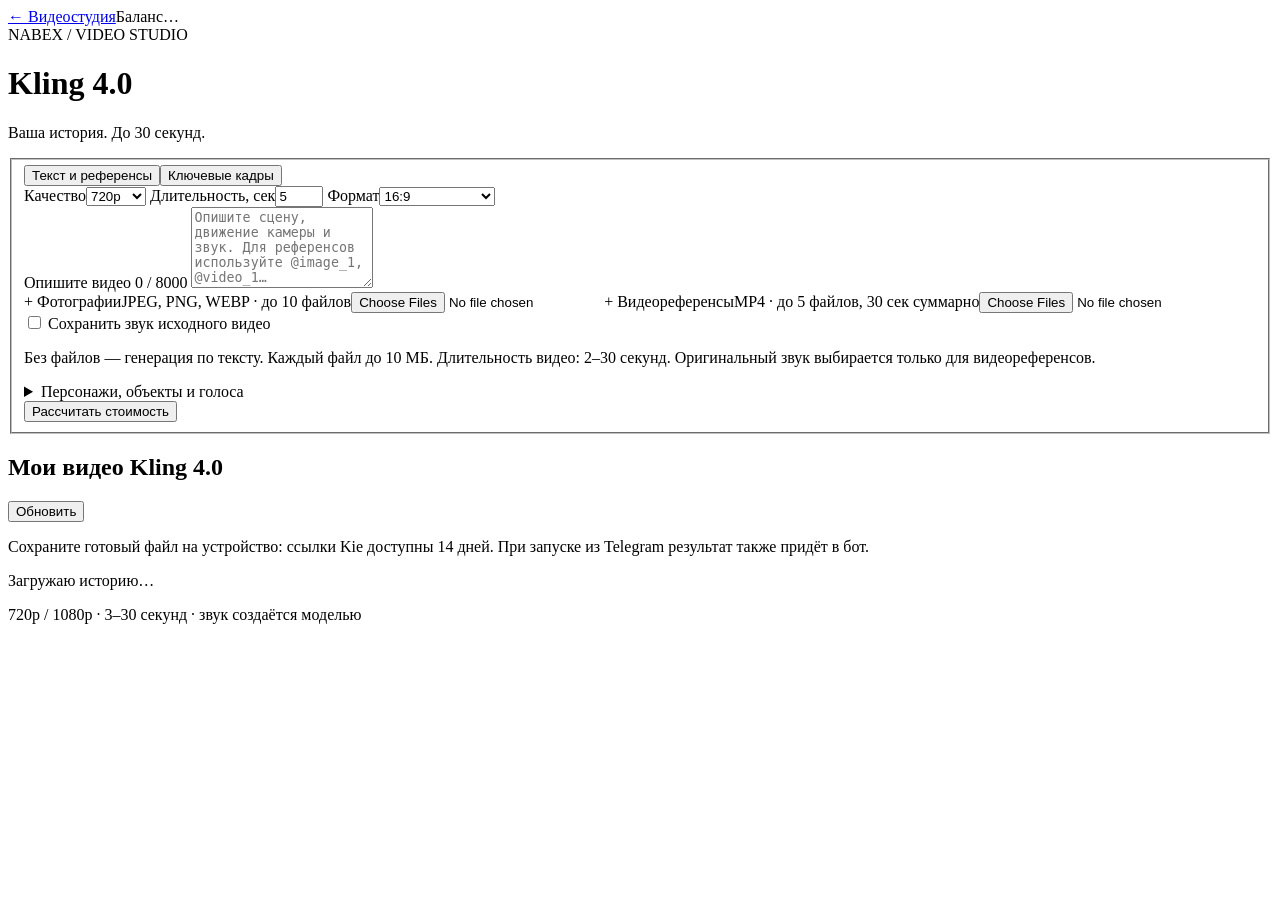
==== web_workspace_frontend/kling4/index.html @ ecc35704 "Add files via upload" ====
<!doctype html>
<html lang="ru"><head><meta charset="utf-8"><meta name="viewport" content="width=device-width,initial-scale=1">
<meta name="robots" content="noindex"><title>Kling 4.0 — NABEX</title>
<link rel="stylesheet" href="/api/kling4/ui/style.css?v=20261022">
<script src="https://telegram.org/js/telegram-web-app.js"></script>
<script defer src="/api/kling4/ui/app.js?v=20261022-v2"></script></head>
<body><main class="studio">
  <header><a class="back" href="/#workspace" id="back">← Видеостудия</a><span id="balance">Баланс…</span></header>
  <div class="hero"><span class="eyebrow">NABEX / VIDEO STUDIO</span><h1>Kling <span>4.0</span></h1><p>Ваша история. До 30 секунд.</p></div>
  <div id="notice" role="status" aria-live="polite" hidden></div>
  <form id="form"><fieldset id="controls">
    <div class="tabs" role="group" aria-label="Режим генерации">
      <button type="button" data-mode="reference" class="active">Текст и референсы</button><button type="button" data-mode="keyframe">Ключевые кадры</button>
    </div>
    <div class="settings">
      <label>Качество<select id="resolution"><option value="720p">720p</option><option value="1080p">1080p</option></select></label>
      <label>Длительность, сек<input id="duration" type="number" min="3" max="30" step="1" value="5" required></label>
      <label>Формат<select id="aspect"><option>16:9</option><option>9:16</option><option>1:1</option><option>21:9</option><option value="auto">Автоматически</option></select></label>
    </div>
    <label class="prompt-label" for="prompt">Опишите видео <span id="count">0 / 8000</span></label>
    <textarea id="prompt" maxlength="8000" rows="5" required placeholder="Опишите сцену, движение камеры и звук. Для референсов используйте @image_1, @video_1…"></textarea>
    <section id="referenceFields" class="materials">
      <div class="uploads"><label class="drop">+ Фотографии<span>JPEG, PNG, WEBP · до 10 файлов</span><input id="images" type="file" accept="image/jpeg,image/png,image/webp" multiple></label><label class="drop">+ Видеореференсы<span>MP4 · до 5 файлов, 30 сек суммарно</span><input id="videos" type="file" accept="video/mp4" multiple></label></div>
      <div id="imageList" class="file-list"></div><div id="videoList" class="file-list"></div>
      <label class="check"><input type="checkbox" id="keepSound"> Сохранить звук исходного видео</label>
      <p class="hint">Без файлов — генерация по тексту. Каждый файл до 10 МБ. Длительность видео: 2–30 секунд. Оригинальный звук выбирается только для видеореференсов.</p>
      <details><summary>Персонажи, объекты и голоса</summary><p class="hint">Дайте референсу имя латиницей, например Hero, и используйте @Hero в описании. До 15 референсов всего.</p>
        <div id="elements"></div><button type="button" id="addElement" class="secondary">+ Объект из 2–4 фото</button>
        <div id="voices"></div><button type="button" id="addVoice" class="secondary">+ Голос из MP3 / WAV</button>
      </details>
    </section>
    <section id="keyframeFields" class="materials" hidden>
      <div class="uploads"><label class="drop">+ Первый кадр<span>Обязательный</span><input id="first" type="file" accept="image/jpeg,image/png,image/webp"></label><label class="drop">+ Последний кадр<span>Необязательный</span><input id="last" type="file" accept="image/jpeg,image/png,image/webp"></label></div>
      <div id="firstList" class="file-list"></div><div id="lastList" class="file-list"></div>
      <label class="drop">+ Промежуточные кадры<span>До 8 изображений, в порядке загрузки</span><input id="keyframes" type="file" accept="image/jpeg,image/png,image/webp" multiple></label><div id="keyframeList" class="file-list"></div>
      <p class="hint">В описании используйте @first_frame, @keyframe_1 и @last_frame. Каждый файл до 10 МБ.</p>
    </section>
    <button type="submit" id="quoteBtn" class="primary full">Рассчитать стоимость</button>
  </fieldset></form>
  <section id="quote" class="quote" hidden><div><span class="eyebrow">СТОИМОСТЬ ГЕНЕРАЦИИ</span><strong id="price"></strong><p id="priceDetail"></p></div><button type="button" id="runBtn" class="primary">Запустить</button></section>
  <section class="history"><div class="section-head"><h2>Мои видео Kling 4.0</h2><button type="button" id="refresh" class="secondary">Обновить</button></div><p class="hint">Сохраните готовый файл на устройство: ссылки Kie доступны 14 дней. При запуске из Telegram результат также придёт в бот.</p><div id="jobs"><p class="hint">Загружаю историю…</p></div></section>
  <footer>720p / 1080p · 3–30 секунд · звук создаётся моделью</footer>
</main></body></html>
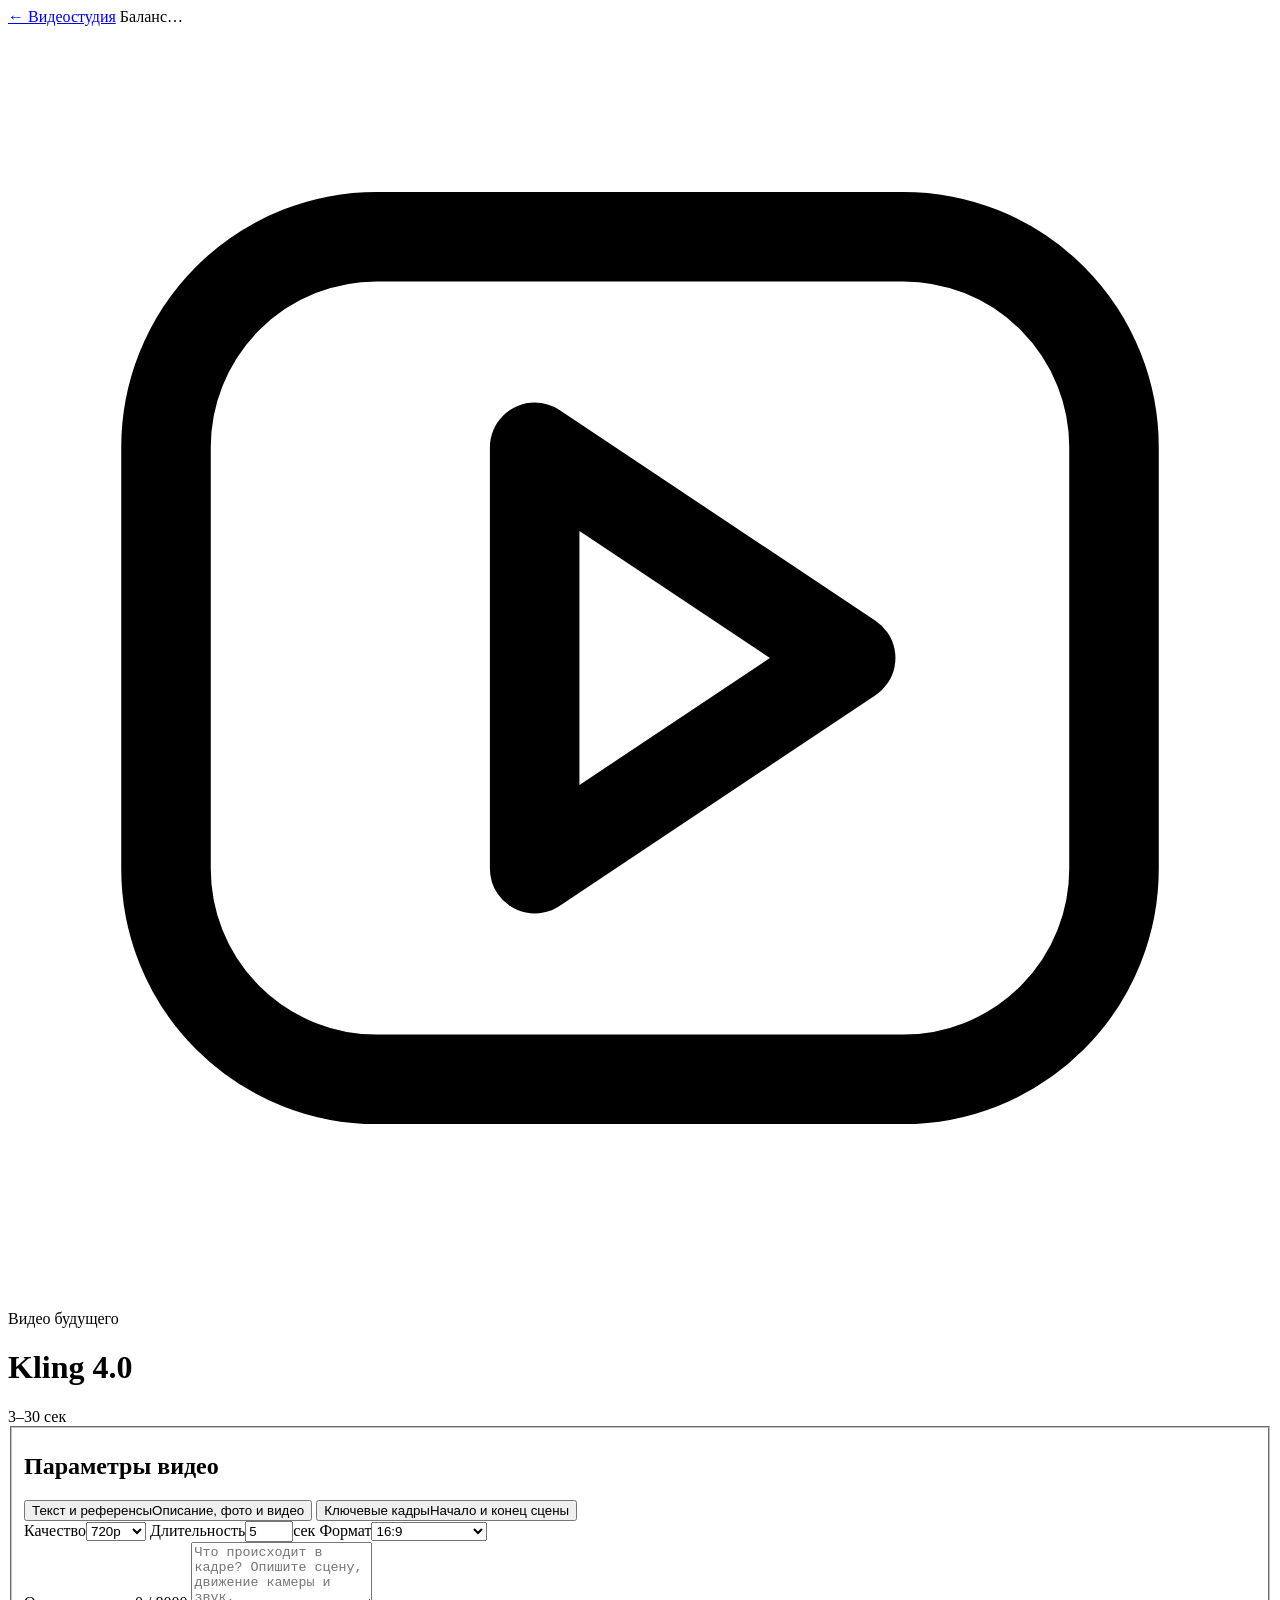
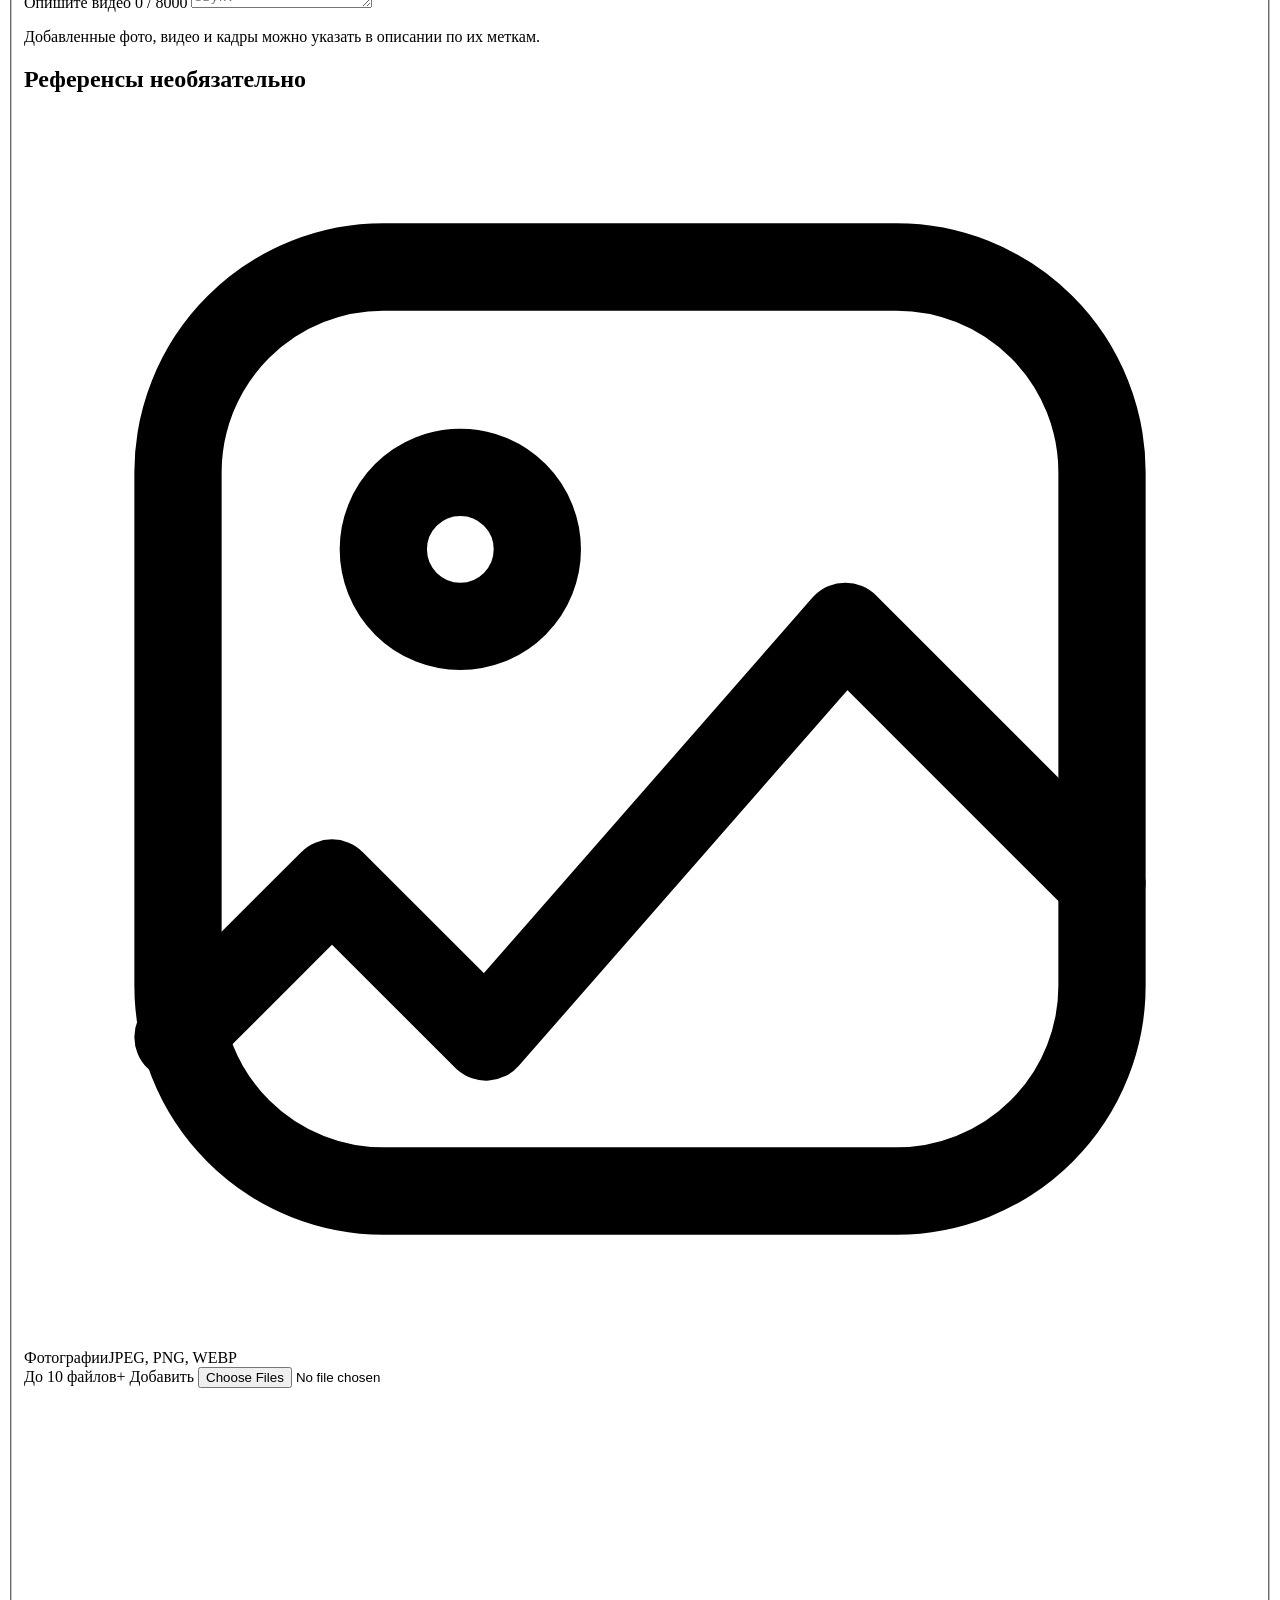
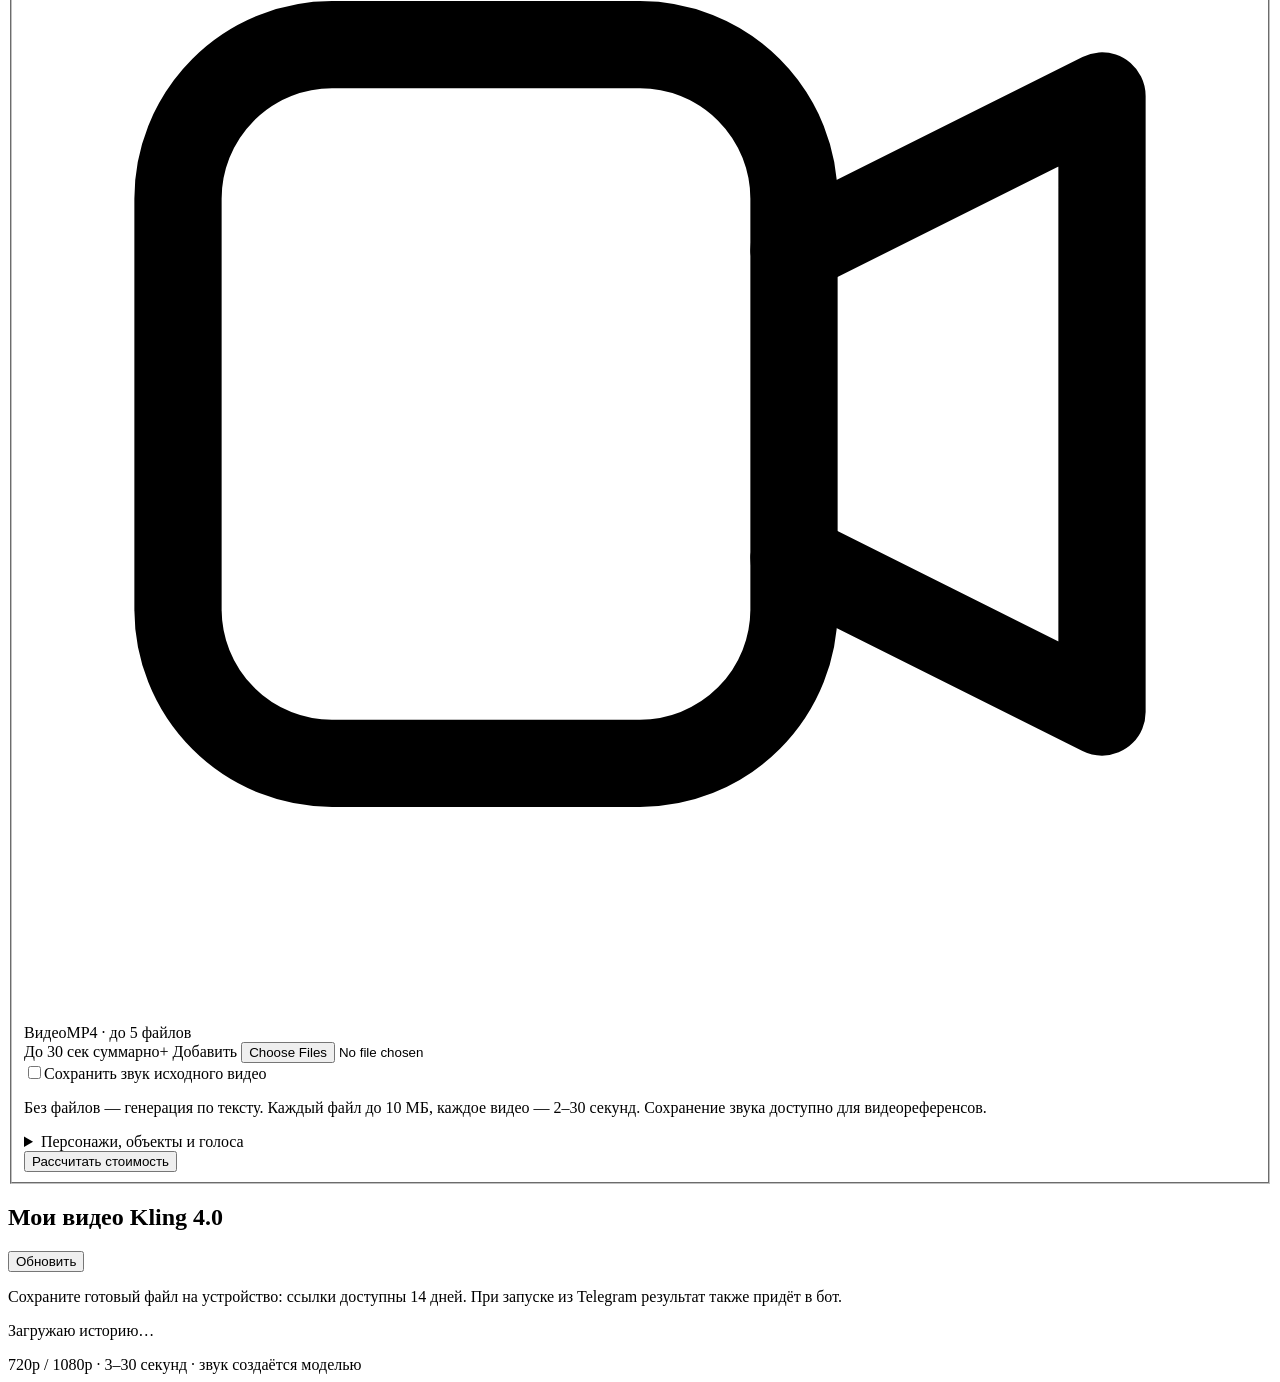
==== commit 1b846894: "Update index.html" ====
--- a/web_workspace_frontend/kling4/index.html
+++ b/web_workspace_frontend/kling4/index.html
@@ -1,43 +1,105 @@
 <!doctype html>
-<html lang="ru"><head><meta charset="utf-8"><meta name="viewport" content="width=device-width,initial-scale=1">
-<meta name="robots" content="noindex"><title>Kling 4.0 — NABEX</title>
-<link rel="stylesheet" href="/api/kling4/ui/style.css?v=20261022">
-<script src="https://telegram.org/js/telegram-web-app.js"></script>
-<script defer src="/api/kling4/ui/app.js?v=20261022-v2"></script></head>
-<body><main class="studio">
-  <header><a class="back" href="/#workspace" id="back">← Видеостудия</a><span id="balance">Баланс…</span></header>
-  <div class="hero"><span class="eyebrow">NABEX / VIDEO STUDIO</span><h1>Kling <span>4.0</span></h1><p>Ваша история. До 30 секунд.</p></div>
+<html lang="ru">
+<head>
+  <meta charset="utf-8">
+  <meta name="viewport" content="width=device-width,initial-scale=1,viewport-fit=cover">
+  <meta name="robots" content="noindex">
+  <meta name="theme-color" content="#050505">
+  <title>Kling 4.0 — NABEX</title>
+  <link rel="stylesheet" href="/api/kling4/ui/style.css?v=20261023-ui1">
+  <script src="https://telegram.org/js/telegram-web-app.js"></script>
+  <script defer src="/api/kling4/ui/app.js?v=20261022-v2"></script>
+</head>
+<body>
+<main class="studio">
+  <header class="topbar">
+    <a class="back" href="/#workspace" id="back">← Видеостудия</a>
+    <span class="balance" id="balance">Баланс…</span>
+  </header>
+
+  <div class="hero">
+    <div class="model-icon" aria-hidden="true">
+      <svg viewBox="0 0 24 24" fill="none" stroke="currentColor" stroke-width="1.7" stroke-linecap="round" stroke-linejoin="round"><rect x="3" y="4" width="18" height="16" rx="4"/><path d="m10 8 6 4-6 4Z"/></svg>
+    </div>
+    <div class="model-info"><p class="model-section">Видео будущего</p><h1>Kling 4.0</h1></div>
+    <span class="badge">3–30 сек</span>
+  </div>
+
   <div id="notice" role="status" aria-live="polite" hidden></div>
-  <form id="form"><fieldset id="controls">
-    <div class="tabs" role="group" aria-label="Режим генерации">
-      <button type="button" data-mode="reference" class="active">Текст и референсы</button><button type="button" data-mode="keyframe">Ключевые кадры</button>
-    </div>
-    <div class="settings">
-      <label>Качество<select id="resolution"><option value="720p">720p</option><option value="1080p">1080p</option></select></label>
-      <label>Длительность, сек<input id="duration" type="number" min="3" max="30" step="1" value="5" required></label>
-      <label>Формат<select id="aspect"><option>16:9</option><option>9:16</option><option>1:1</option><option>21:9</option><option value="auto">Автоматически</option></select></label>
-    </div>
-    <label class="prompt-label" for="prompt">Опишите видео <span id="count">0 / 8000</span></label>
-    <textarea id="prompt" maxlength="8000" rows="5" required placeholder="Опишите сцену, движение камеры и звук. Для референсов используйте @image_1, @video_1…"></textarea>
-    <section id="referenceFields" class="materials">
-      <div class="uploads"><label class="drop">+ Фотографии<span>JPEG, PNG, WEBP · до 10 файлов</span><input id="images" type="file" accept="image/jpeg,image/png,image/webp" multiple></label><label class="drop">+ Видеореференсы<span>MP4 · до 5 файлов, 30 сек суммарно</span><input id="videos" type="file" accept="video/mp4" multiple></label></div>
-      <div id="imageList" class="file-list"></div><div id="videoList" class="file-list"></div>
-      <label class="check"><input type="checkbox" id="keepSound"> Сохранить звук исходного видео</label>
-      <p class="hint">Без файлов — генерация по тексту. Каждый файл до 10 МБ. Длительность видео: 2–30 секунд. Оригинальный звук выбирается только для видеореференсов.</p>
-      <details><summary>Персонажи, объекты и голоса</summary><p class="hint">Дайте референсу имя латиницей, например Hero, и используйте @Hero в описании. До 15 референсов всего.</p>
-        <div id="elements"></div><button type="button" id="addElement" class="secondary">+ Объект из 2–4 фото</button>
-        <div id="voices"></div><button type="button" id="addVoice" class="secondary">+ Голос из MP3 / WAV</button>
-      </details>
-    </section>
-    <section id="keyframeFields" class="materials" hidden>
-      <div class="uploads"><label class="drop">+ Первый кадр<span>Обязательный</span><input id="first" type="file" accept="image/jpeg,image/png,image/webp"></label><label class="drop">+ Последний кадр<span>Необязательный</span><input id="last" type="file" accept="image/jpeg,image/png,image/webp"></label></div>
-      <div id="firstList" class="file-list"></div><div id="lastList" class="file-list"></div>
-      <label class="drop">+ Промежуточные кадры<span>До 8 изображений, в порядке загрузки</span><input id="keyframes" type="file" accept="image/jpeg,image/png,image/webp" multiple></label><div id="keyframeList" class="file-list"></div>
-      <p class="hint">В описании используйте @first_frame, @keyframe_1 и @last_frame. Каждый файл до 10 МБ.</p>
-    </section>
-    <button type="submit" id="quoteBtn" class="primary full">Рассчитать стоимость</button>
-  </fieldset></form>
-  <section id="quote" class="quote" hidden><div><span class="eyebrow">СТОИМОСТЬ ГЕНЕРАЦИИ</span><strong id="price"></strong><p id="priceDetail"></p></div><button type="button" id="runBtn" class="primary">Запустить</button></section>
-  <section class="history"><div class="section-head"><h2>Мои видео Kling 4.0</h2><button type="button" id="refresh" class="secondary">Обновить</button></div><p class="hint">Сохраните готовый файл на устройство: ссылки Kie доступны 14 дней. При запуске из Telegram результат также придёт в бот.</p><div id="jobs"><p class="hint">Загружаю историю…</p></div></section>
+
+  <form id="form">
+    <fieldset id="controls">
+      <section class="card parameters" aria-labelledby="parametersTitle">
+        <h2 class="card-title" id="parametersTitle">Параметры видео</h2>
+        <div class="tabs" role="group" aria-label="Режим генерации">
+          <button type="button" data-mode="reference" class="active"><span class="mode-name">Текст и референсы</span><span class="mode-hint">Описание, фото и видео</span></button>
+          <button type="button" data-mode="keyframe"><span class="mode-name">Ключевые кадры</span><span class="mode-hint">Начало и конец сцены</span></button>
+        </div>
+        <div class="settings">
+          <label for="resolution">Качество<select id="resolution"><option value="720p">720p</option><option value="1080p">1080p</option></select></label>
+          <label for="duration">Длительность<span class="number-field"><input id="duration" type="number" min="3" max="30" step="1" value="5" required aria-label="Длительность видео в секундах"><span aria-hidden="true">сек</span></span></label>
+          <label for="aspect">Формат<select id="aspect"><option>16:9</option><option>9:16</option><option>1:1</option><option>21:9</option><option value="auto">Автоматически</option></select></label>
+        </div>
+      </section>
+
+      <section class="card prompt-card">
+        <label class="prompt-label" for="prompt">Опишите видео <span id="count">0 / 8000</span></label>
+        <textarea id="prompt" maxlength="8000" rows="4" required placeholder="Что происходит в кадре? Опишите сцену, движение камеры и звук."></textarea>
+        <p class="hint prompt-hint">Добавленные фото, видео и кадры можно указать в описании по их меткам.</p>
+      </section>
+
+      <section id="referenceFields" class="card materials" aria-labelledby="referencesTitle">
+        <h2 class="card-title" id="referencesTitle">Референсы <span class="optional">необязательно</span></h2>
+        <div class="uploads">
+          <label class="drop">
+            <svg class="upload-icon" aria-hidden="true" viewBox="0 0 24 24" fill="none" stroke="currentColor" stroke-width="1.7" stroke-linecap="round" stroke-linejoin="round"><rect x="3" y="3" width="18" height="18" rx="4"/><circle cx="8.5" cy="8.5" r="1.5"/><path d="m21 15-5-5-7 8-3-3-3 3"/></svg>
+            <span class="drop-title">Фотографии</span><span class="drop-hint">JPEG, PNG, WEBP<br>До 10 файлов</span><span class="drop-action" aria-hidden="true">+ Добавить</span>
+            <input id="images" type="file" accept="image/jpeg,image/png,image/webp" multiple aria-label="Добавить фотографии">
+          </label>
+          <label class="drop">
+            <svg class="upload-icon" aria-hidden="true" viewBox="0 0 24 24" fill="none" stroke="currentColor" stroke-width="1.7" stroke-linecap="round" stroke-linejoin="round"><rect x="3" y="5" width="12" height="14" rx="3"/><path d="m15 9 6-3v12l-6-3"/></svg>
+            <span class="drop-title">Видео</span><span class="drop-hint">MP4 · до 5 файлов<br>До 30 сек суммарно</span><span class="drop-action" aria-hidden="true">+ Добавить</span>
+            <input id="videos" type="file" accept="video/mp4" multiple aria-label="Добавить видеореференсы">
+          </label>
+        </div>
+        <div id="imageList" class="file-list"></div><div id="videoList" class="file-list"></div>
+        <label class="check"><input type="checkbox" id="keepSound"><span>Сохранить звук исходного видео</span></label>
+        <p class="hint">Без файлов — генерация по тексту. Каждый файл до 10 МБ, каждое видео — 2–30 секунд. Сохранение звука доступно для видеореференсов.</p>
+        <details>
+          <summary>Персонажи, объекты и голоса</summary>
+          <p class="hint">Дайте референсу имя латиницей, например Hero, и используйте @Hero в описании. До 15 референсов всего.</p>
+          <div id="elements"></div><button type="button" id="addElement" class="secondary">+ Объект из 2–4 фото</button>
+          <div id="voices"></div><button type="button" id="addVoice" class="secondary">+ Голос из MP3 / WAV</button>
+        </details>
+      </section>
+
+      <section id="keyframeFields" class="card materials" aria-labelledby="keyframesTitle" hidden>
+        <h2 class="card-title" id="keyframesTitle">Кадры сцены</h2>
+        <div class="uploads">
+          <label class="drop"><span class="frame-marker" aria-hidden="true">01</span><span class="drop-title">Первый кадр</span><span class="drop-hint">Обязательный</span><span class="drop-action" aria-hidden="true">+ Добавить</span><input id="first" type="file" accept="image/jpeg,image/png,image/webp" aria-label="Добавить первый кадр"></label>
+          <label class="drop"><span class="frame-marker" aria-hidden="true">↗</span><span class="drop-title">Последний кадр</span><span class="drop-hint">Необязательный</span><span class="drop-action" aria-hidden="true">+ Добавить</span><input id="last" type="file" accept="image/jpeg,image/png,image/webp" aria-label="Добавить последний кадр"></label>
+        </div>
+        <div id="firstList" class="file-list"></div><div id="lastList" class="file-list"></div>
+        <label class="drop drop-wide"><span class="drop-title">Промежуточные кадры</span><span class="drop-hint">До 8 изображений, в порядке загрузки</span><span class="drop-action" aria-hidden="true">+ Добавить кадры</span><input id="keyframes" type="file" accept="image/jpeg,image/png,image/webp" multiple aria-label="Добавить промежуточные кадры"></label>
+        <div id="keyframeList" class="file-list"></div>
+        <p class="hint">В описании используйте @first_frame, @keyframe_1 и @last_frame. Каждый файл до 10 МБ.</p>
+      </section>
+
+      <button type="submit" id="quoteBtn" class="primary full">Рассчитать стоимость</button>
+    </fieldset>
+  </form>
+
+  <section id="quote" class="quote" hidden>
+    <div><span class="eyebrow">Стоимость генерации</span><strong id="price"></strong><p id="priceDetail"></p></div>
+    <button type="button" id="runBtn" class="primary">Запустить</button>
+  </section>
+
+  <section class="card history">
+    <div class="section-head"><h2 class="card-title">Мои видео Kling 4.0</h2><button type="button" id="refresh" class="secondary">Обновить</button></div>
+    <p class="hint">Сохраните готовый файл на устройство: ссылки доступны 14 дней. При запуске из Telegram результат также придёт в бот.</p>
+    <div id="jobs"><p class="hint">Загружаю историю…</p></div>
+  </section>
   <footer>720p / 1080p · 3–30 секунд · звук создаётся моделью</footer>
-</main></body></html>
+</main>
+</body>
+</html>
